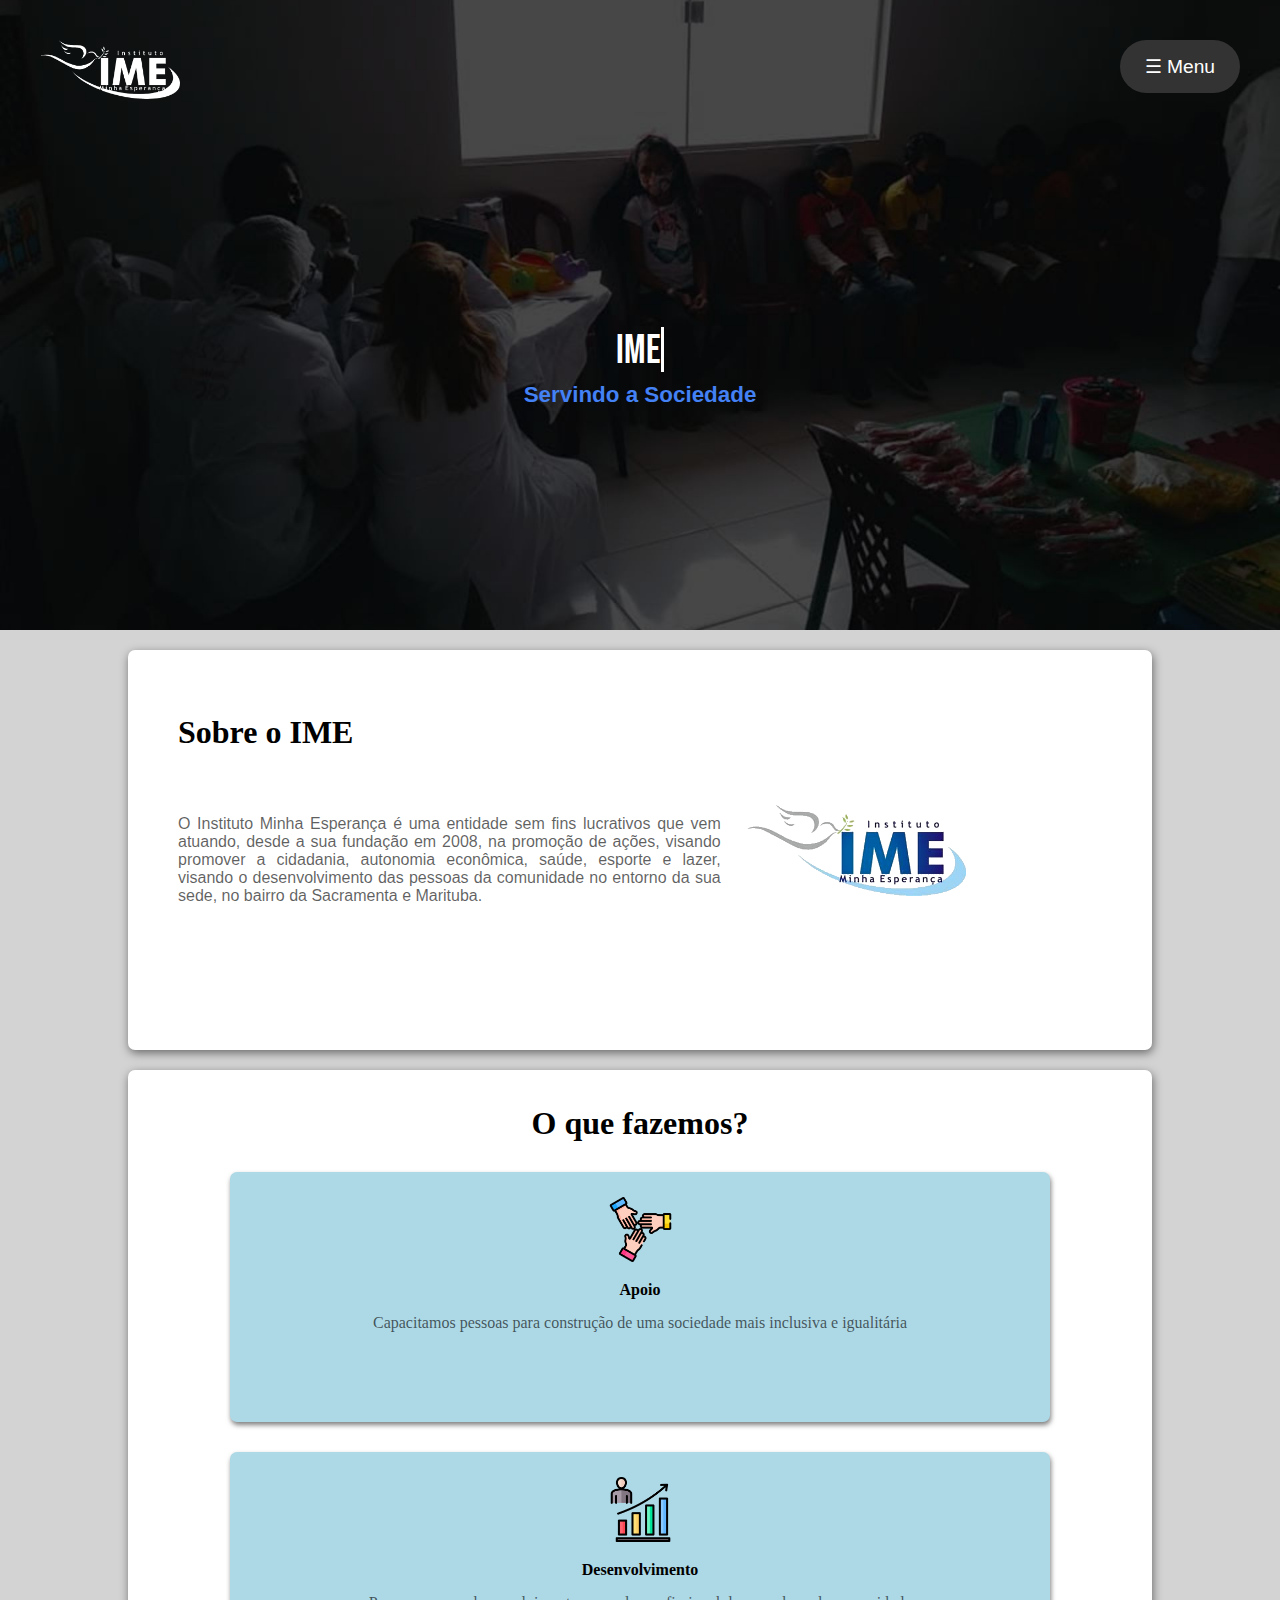
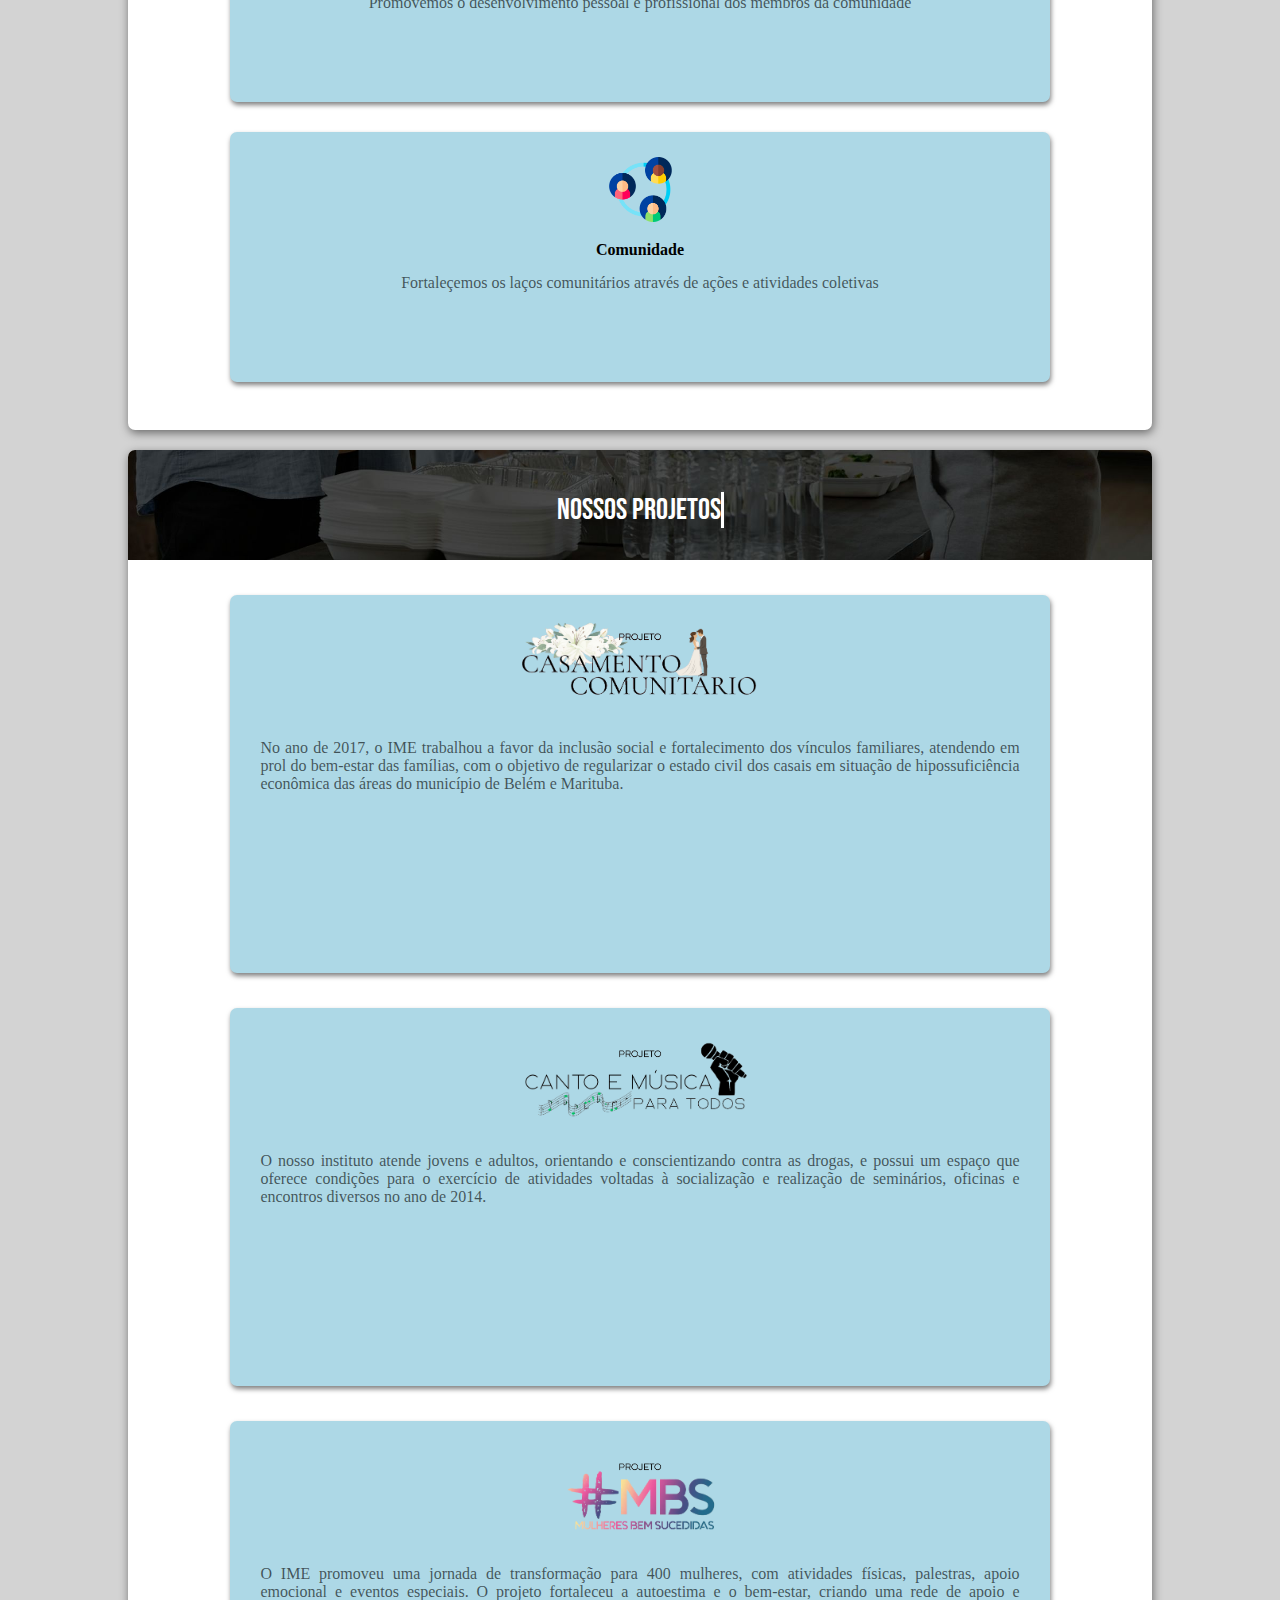
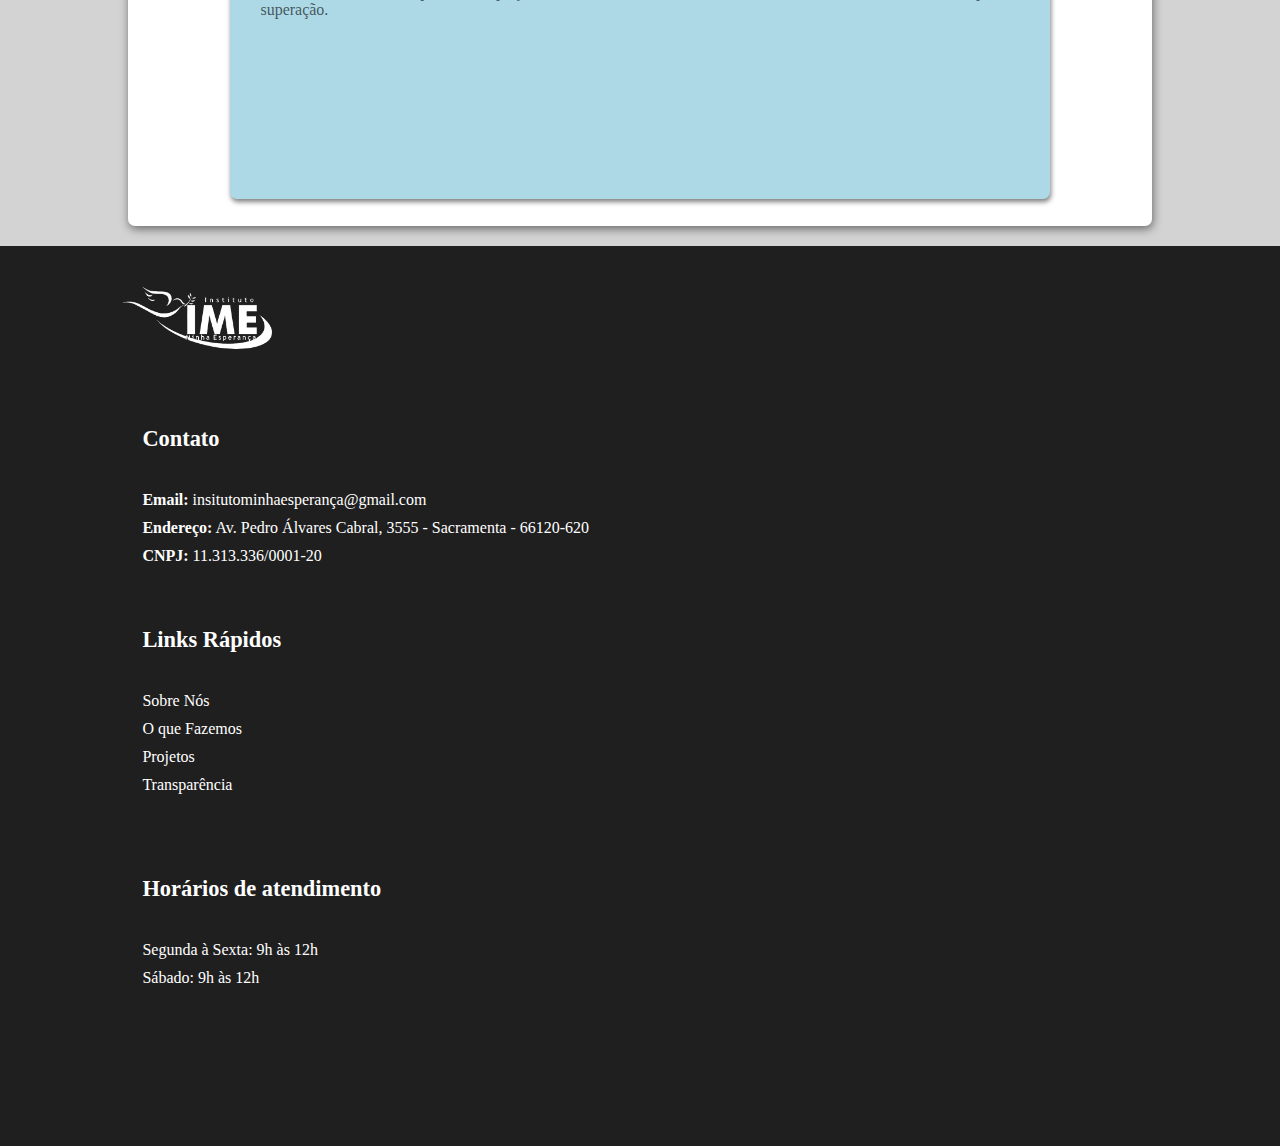
==== index.html @ f24f6e11 "." ====
<!DOCTYPE html>
<html lang="pt-br">
<head>
    <meta charset="UTF-8">
    <meta name="viewport" content="width=device-width, initial-scale=1.0">
    <title>Instituto Minha Esperança</title>
    <link rel="shortcut icon" href="imagens/icone.ico" type="image/x-icon">
    <link rel="stylesheet" href="estilos/style.css">
    <link rel="stylesheet" href="estilos/tablet.css">
    <link rel="stylesheet" href="estilos/Laptop.css">
    <link rel="stylesheet" href="estilos/desktop.css">
</head>
<body>
    <button class="menu-btn" onclick="toggleMenu()">☰ Menu</button>

        <nav id="menu">
            <a href="#page1" onclick="toggleMenu()">Sobre</a>
            <a href="#page2" onclick="toggleMenu()">O que fazemos? </a>
            <a href="#page3" onclick="toggleMenu()">Projetos</a>
            <a href="#page4" onclick="toggleMenu()">Contato</a>
            <a href="imagens/Transparencia TF 96466_MINHA ESPERANCA_MM_10_03 (1).pdf" onclick="toggleMenu()" target="_blank">Transparência</a>
            <img id="logo_menu" src="imagens/logo_branca.png" alt="">
          </nav>
    
          <div class="main-content" id="content">
    <header>
        
        <img id="logo1" src="imagens/logo_branca.png" alt="">
        <div id="conteudo">
        <div class="typing-container" id="typing1"></div>
        <h2>Servindo a Sociedade</h2>
        


    </header>
    <main>
        
        <section id="page1">
            <h1>Sobre o IME</h1>
            <p>O Instituto Minha Esperança é uma entidade sem fins lucrativos que vem atuando, desde a sua fundação em 2008, na promoção de ações, visando promover a cidadania, autonomia econômica, saúde, esporte e lazer, visando o desenvolvimento das pessoas da comunidade no entorno da sua sede, no bairro da Sacramenta e Marituba.</p>

            <img class="logo" src="imagens/logo_trans.png" alt="">

        </section>

        <section id="page2">
            <h1>O que fazemos?</h1>

            <div class="parte">
                <img src="imagens/apoio-suporte.png" alt="">
                <h2>Apoio</h2>
                <p>Capacitamos pessoas para construção de uma sociedade mais inclusiva e igualitária</p>

            </div>
            <div class="parte">
                <img src="imagens/desenvolvimento.png" alt="">
                <h2>Desenvolvimento</h2>
                <p>Promovemos o desenvolvimento pessoal e profissional dos membros da comunidade</p>

            </div>
            <div class="parte">
                <img src="imagens/rede.png" alt="">
                <h2>Comunidade</h2>
                <p>Fortaleçemos os laços comunitários através de ações e atividades coletivas</p>

            </div>
            

        </section>

        <section id="page3">

            <div id="fundo-impactos">

            <div class="impactos" id="typing2"></div>
            </div>


            <div class="parte2">
                <img src="imagens/casamento.png" alt="">
                
                <p>No ano de 2017, o IME trabalhou a favor da inclusão social e fortalecimento dos vínculos familiares, atendendo em prol do bem-estar das famílias, com o objetivo de regularizar o estado civil dos casais em situação de hipossuficiência econômica das áreas do município de Belém e Marituba.</p>

            </div>
            <div class="parte2">
                <img src="imagens/musica.png" alt="">
                
                <p>O nosso instituto atende jovens e adultos, orientando e conscientizando contra as drogas, e possui um espaço que oferece condições para o exercício de atividades voltadas à socialização e realização de seminários, oficinas e encontros diversos no ano de 2014.</p>

            </div>
            <div class="parte2">
                <img src="imagens/MBS.png" alt="">
                
                <p>O IME promoveu uma jornada de transformação para 400 mulheres, com atividades físicas, palestras, apoio emocional e eventos especiais. O projeto fortaleceu a autoestima e o bem-estar, criando uma rede de apoio e superação.</p>

            </div>
            

        </section>

        <footer id="page4">
            <img id="logo2" src="imagens/logo_branca.png" alt="">
            <div class="info">

            <h1>Contato</h1>
                <ul>
                    <li><strong>Email:</strong> insitutominhaesperança@gmail.com</li>
                    <li><strong>Endereço:</strong> Av. Pedro Álvares Cabral, 3555 - Sacramenta - 66120-620</li>
                    <li><strong>CNPJ:</strong> 11.313.336/0001-20</li>
                </ul>

                <h1>Links Rápidos</h1>
                <ul>
                    <li><a href="#page1">Sobre Nós</a></li>
                    <li><a href="#page2">O que Fazemos</a></li>
                    <li><a href="#page3">Projetos</a></li>
                    <li><a href="imagens/Transparencia TF 96466_MINHA ESPERANCA_MM_10_03 (1).pdf" target="_blank">Transparência</a></li>
                </ul>

            </div>
            <div class="info" id="info_horarios">

            <h1>Horários de atendimento</h1>
                <ul>
                    <li>Segunda à Sexta: 9h às 12h
                    </li>
                    <li>Sábado: 9h às 12h</li>

                </ul>

            </div>
        
        </footer>
    </div>
    </main>

    
    
</body>

<script>
    const typingData = [
        {
            elementId: "typing1",
            phrases: ["IME", "INSTITUTO MINHA ESPERANÇA"],
        },
        {
            elementId: "typing2",
            phrases: ["Nossos Projetos", "Impactam centenas de vidas"],
        }
    ];

    function startTypingAnimation(elementId, phrases) {
        let currentPhraseIndex = 0;
        let currentCharIndex = 0;
        let isDeleting = false;
        const typingElement = document.getElementById(elementId);

        function typeEffect() {
            const currentPhrase = phrases[currentPhraseIndex];
            if (!isDeleting) {
                typingElement.textContent = currentPhrase.substring(0, currentCharIndex + 1);
                currentCharIndex++;

                if (currentCharIndex === currentPhrase.length) {
                    isDeleting = true;
                    setTimeout(typeEffect, 1100);
                    return;
                }
            } else {
                typingElement.textContent = currentPhrase.substring(0, currentCharIndex - 1);
                currentCharIndex--;

                if (currentCharIndex === 0) {
                    isDeleting = false;
                    currentPhraseIndex = (currentPhraseIndex + 1) % phrases.length;
                }
            }
            setTimeout(typeEffect, isDeleting ? 30 : 50);
        }

        typeEffect();
    }

    document.addEventListener("DOMContentLoaded", () => {
        typingData.forEach(({ elementId, phrases }) => {
            startTypingAnimation(elementId, phrases);
        });
    });
</script>

<script>
    function toggleMenu() {
      const menu = document.getElementById("menu");
      const content = document.getElementById("content");

      menu.classList.toggle("active");
      content.classList.toggle("blur");

    }

    function adjustMenu() {
        const menu = document.getElementById("menu");
        const menuButton = document.getElementById("menu-btn");

        if (window.innerWidth >= 821) {
            menu.classList.add("active");
            menuButton.style.display = "none";
        } else {
            menu.classList.remove("active");
            menuButton.style.display = "block";
        }

        window.addEventListener("resize", adjustMenu);
        window.addEventListener("DOMContentLoaded", adjustMenu)
    }
  </script>

</html>
---- estilos/style.css ----
@charset "UTF-8";

@import url('https://fonts.googleapis.com/css2?family=Bebas+Neue&display=swap');


*{
    margin: 0px;
    padding: 0px;
}

html{
    scroll-behavior: smooth;
}



#logo1{
        width: 120px;
        height: auto;
        padding: 20px;
        
    }

nav {
    position: fixed;
    top: 0;
    right: 0;
    background-color: #222;
    width: 200px;
    height: 100%;
    padding-top: 60px;
    transform: translateX(100%);
    transition: transform 0.3s ease;
    z-index: 1000;

    & #logo_menu{
    width: 100px;
    height: auto;
    position: relative;
    top: 40%;
    left: 50%;
    transform: translate(-50%);
    }
}

nav a {
    display: block;
    color: white;
    padding: 15px;
    text-decoration: none;
    font-weight: bold;
}

nav a:hover {
    background-color: #444;
  }

nav.active {
    transform: translateX(0);
  }

.menu-btn {
    position: fixed;
    top: 20px;
    right: 20px;
    background-color: #333;
    color: white;
    border: none;
    border-radius: 20px;
    padding: 10px 15px;
    cursor: pointer;
    z-index: 1001;
    }

.main-content {
        transition: filter 0.3s ease;
      }
  
      .blur {
        filter: blur(5px);
      }

header{
    width: 100vw;
    height: 70vh;
    background-image: url("../imagens/acao1.jpg");
    background-position: center center;
    background-size: cover;
    background-repeat: no-repeat;

    & #conteudo{
    width: 100vw;
    height: 50vh;
    display: flex;
    flex-direction: column;
    justify-content: center;
    align-items: center;
    }

    & h2{
        margin-top: 10px;
        font-family: Arial, Helvetica, sans-serif;
        font-weight: bolder;
        font-size: 1.2em;
        color: rgb(67, 129, 244);
    }
    
}

.typing-container {
    height: 35px;
    font-family: 'Bebas Neue';
    font-weight: 500;
    font-size: 30px;
    border-right: 3px solid white; /* Efeito do cursor */
    color: white;
    display: inline-block;
    overflow: hidden;
    white-space: nowrap;
}

body, main{
    width: 100vw;
    height: 100vh;
    background-color: lightgray;

    & #page1{
        display: flex;
        flex-direction: column;
        align-items: center;
        margin: 20px 20px;
        height: 25rem;
        background-color: white;
        box-shadow: 1px 3px 10px rgba(0, 0, 0, 0.5);
        border-radius: 7px;
        text-align: center;

        & h1{
            font-family: Roboto;
            margin-top: 20px;
        }
        & p {
            font-family: Arial, Helvetica, sans-serif;
            color: rgba(0, 0, 0, 0.625);
            font-size: 1em;
            margin-top: 20px;
            padding: 0px 25px;
            text-align: justify;
        }
    }

    & .logo{
        width: 190px;
        height: auto;
        margin-top: 15%;
        position: relative;
        right: 5%;
    }
}





#page2{
    display: flex;
    flex-direction: column;
    align-items: center;
    margin: 20px 20px;
    height: 60rem;
    background-color: white;
    border-radius: 7px;
    box-shadow: 1px 3px 10px rgba(0, 0, 0, 0.5);
    text-align: center;

    & img{
        width: 65px;
        height: auto;
        margin-top: 15px;
    }

    & h1{
        font-family: Roboto;
        margin-top: 35px;
    }

    & h2{
        font-family: Poppins;
        font-size: 1em;
        font-weight: 700;
        margin-top: 15px;
    }

    & p{
        font-family: Roboto;
        margin-top: 15px;
        color: rgba(0, 0, 0, 0.625);
        padding: 0px 30px;
        text-align: center;
    }

    & .parte{
        width: 80%;
        height: 15rem;
        background-color: lightblue;
        margin-top: 30px;
        padding-top: 10px;
        border-radius: 7px;
        box-shadow: 1px 3px 5px rgba(0, 0, 0, 0.5);
    }
}

#page3{
    display: flex;
    flex-direction: column;
    align-items: center;
    margin: 20px 20px;
    height: 86rem;
    background-color: white;
    border-radius: 7px;
    box-shadow: 1px 3px 10px rgba(0, 0, 0, 0.5);
    text-align: center;

    & img{
        width: 17rem;
        height: auto;
    }

    & #imgTop{
        margin-top: 20px;
    }

    & h1{
        margin-top: 20px;
    }
    & p{
        padding: 0px 30px;
        text-align: justify;
        color: rgba(0, 0, 0, 0.625);
    }

    & .parte2{
        width: 80%;
        height: 23rem;
        background-color: lightblue;
        margin-top: 35px;
        padding-top: 10px;
        border-radius: 7px;
        box-shadow: 1px 3px 5px rgba(0, 0, 0, 0.5);
    }

    & #fundo-impactos{
        display: flex;
        align-items: center;
        justify-content: center;
        background-image: url("../imagens/ajudando.jpg");
        background-position: bottom;
        background-size: cover;
        width: 100%;
        height: 8%;
        border-radius: 7px 7px 0px 0px;

        & .impactos{
            font-family: 'Bebas Neue';
            font-size: 30px;
            color: white;
            border-right: 3px solid white; /* Efeito do cursor */
            display: inline-block;
            overflow: hidden;
            white-space: nowrap;
            margin-top: 10px;
    
        }
    }

}

footer{
    display: flex;
    flex-direction: column;
    height: 100vh;
    background-color: rgb(32, 31, 31);

    & #logo2{
        width: 150px;
        height: auto;
        padding-top: 40px;
        padding-left: 20px;
    }

    & .info{
        margin-top: 20px;
        padding-left: 40px;
        color: white;

        & h1{
            margin-top: 5%;
            font-size: 1.4em;
        }

        & ul{
            list-style: none;
            margin-top: 3%;
            

            & li{
                font-size: 1em;
                padding: 5px 0px;
            }

            & a{
                text-decoration: none;
                color: white;
            }

            & a:hover{
                color: rgb(67, 129, 244);
            
            }
        }


    }

}
---- estilos/tablet.css ----
@charset "utf-8";

@media (min-width: 641px) and (max-width: 820px) {

    #logo1{
        width: 140px;
        padding: 40px;
    }

    nav{
        width: 350px;
        font-size: 1.2em;
        padding-top: 130px;

        & #logo_menu{
            width: 150px;
        }
    }
    
    .menu-btn{
        padding: 15px 25px;
        font-size: 1.2em;
        border-radius: 30px;
        top: 40px;
        right: 40px;
    }

    header{
        & h2{
            font-size: 1.4em;
        }
    }

    .typing-container {
        height: 45px;
        font-size: 40px;
    }

    main {

    & #page1{
        margin: 20px 10%;
    }

    & #page2{
        margin: 20px 10%;
    }
    & #page3{
        margin: 20px 10%;
    }

    footer{
        padding-left: 8%;
    }
    
}
}
---- estilos/Laptop.css ----
@charset "utf-8";

@media (min-width: 821px) and (max-width: 1080px) {

    .menu-btn{
        display: none;
    }

    nav{
        display: block;
        position: absolute;
        background-color: #222;
        width: 200px;
        height: 100%;
        
        transform: translateX(100%);
        transition: transform 0.3s ease;
        z-index: 1000;
        }

    main {

    & #page1{
        flex-direction: row;
        margin: 20px 5%;

        & h1{
            padding-left: 50px;
            padding-bottom: 23%;
            position: absolute;
            

        }

        & p{
            width: 53%;
            padding-left: 50px;
        }

        & .logo{
            width: 220px;
            margin-top: 0px;
            right: 0%;

        }
    }

    & #page2{
        height: 70vh;
        flex-direction: row;
        margin: 20px 5%;
        justify-content: space-evenly;
        

        & h1{
            padding-bottom: 38%;
            position: absolute;
            

        }

        & .parte{
            width: 30%;
            height: 15rem;
        }
    }
    & #page3{
        height: 92vh;
        flex-direction: row;
        margin: 20px 5%;
        justify-content: space-evenly;
       
        & #fundo-impactos{
            height: 100px;
            width: 90%;
            position: absolute;
            align-self: flex-start;
            background-position: bottom;
        }

        & .parte2{
            width: 30%;
            height: 25rem;
            margin-top: 10%;
        }

        & img{
            width: 12rem;
        }
    }


    footer{
        flex-direction: row;
        align-items: center;
        padding-left: 8%;
        gap: 12%;
        height: 80vh;

        & #logo2{
            position: absolute;
            margin-bottom: 40%;
        }

    }
    
}
}
---- estilos/desktop.css ----
@charset "utf-8";

@media (min-width: 1081px) and (max-width: 1366px) {

    #logo1{
        width: 140px;
        padding: 40px;
    }

    nav{
        width: 350px;
        font-size: 1.2em;
        padding-top: 130px;

        & #logo_menu{
            width: 150px;
        }
    }
    
    .menu-btn{
        padding: 15px 25px;
        font-size: 1.2em;
        border-radius: 30px;
        top: 40px;
        right: 40px;
    }

    header{
        & h2{
            font-size: 1.4em;
        }
    }

    .typing-container {
        height: 45px;
        font-size: 40px;
    }

    main {

    & #page1{
        flex-direction: row;
        margin: 20px 10%;

        & h1{
            padding-left: 50px;
            padding-bottom: 20%;
            position: absolute;
            

        }

        & p{
            width: 53%;
            padding-left: 50px;
        }

        & .logo{
            width: 220px;
            margin-top: 0px;
            right: 0%;

        }
    }

    & #page2{
        margin: 20px 10%;
    }
    & #page3{
        margin: 20px 10%;
    }

    footer{
        padding-left: 8%;
    }
    
}
}
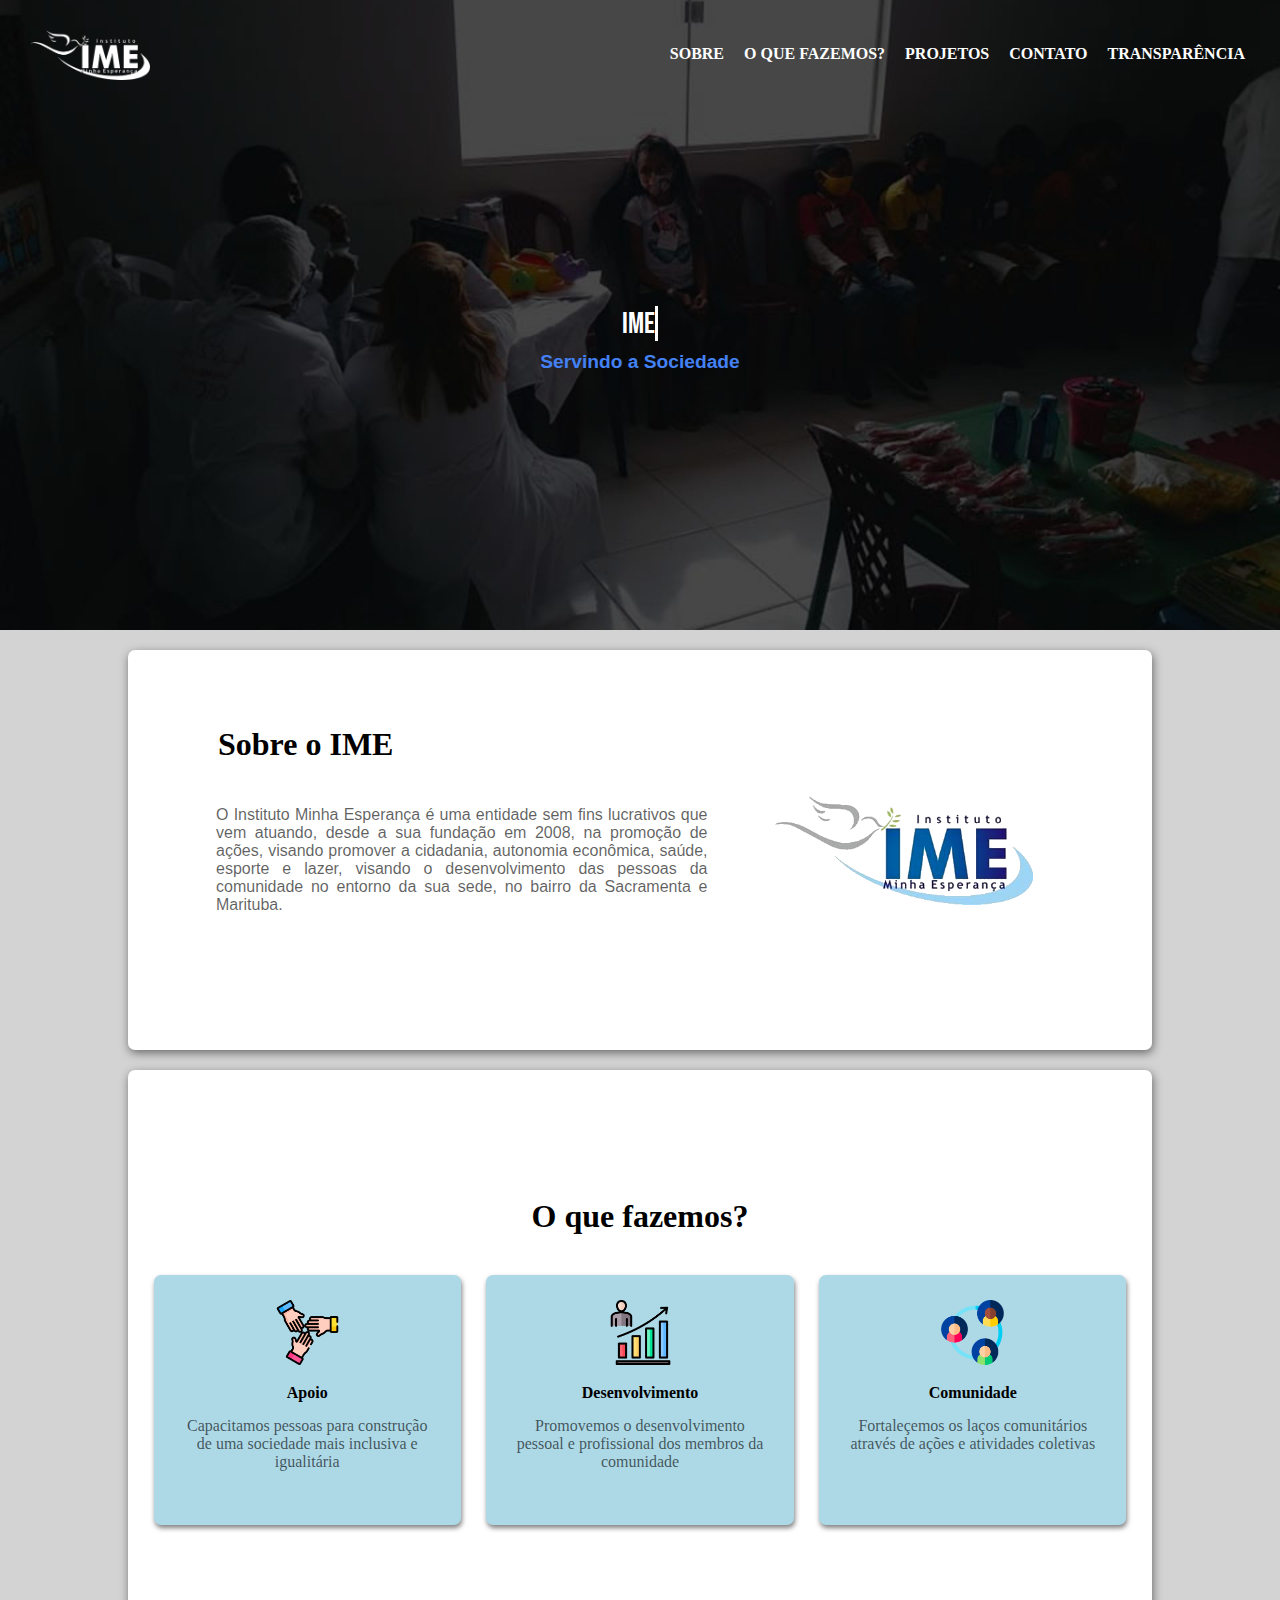
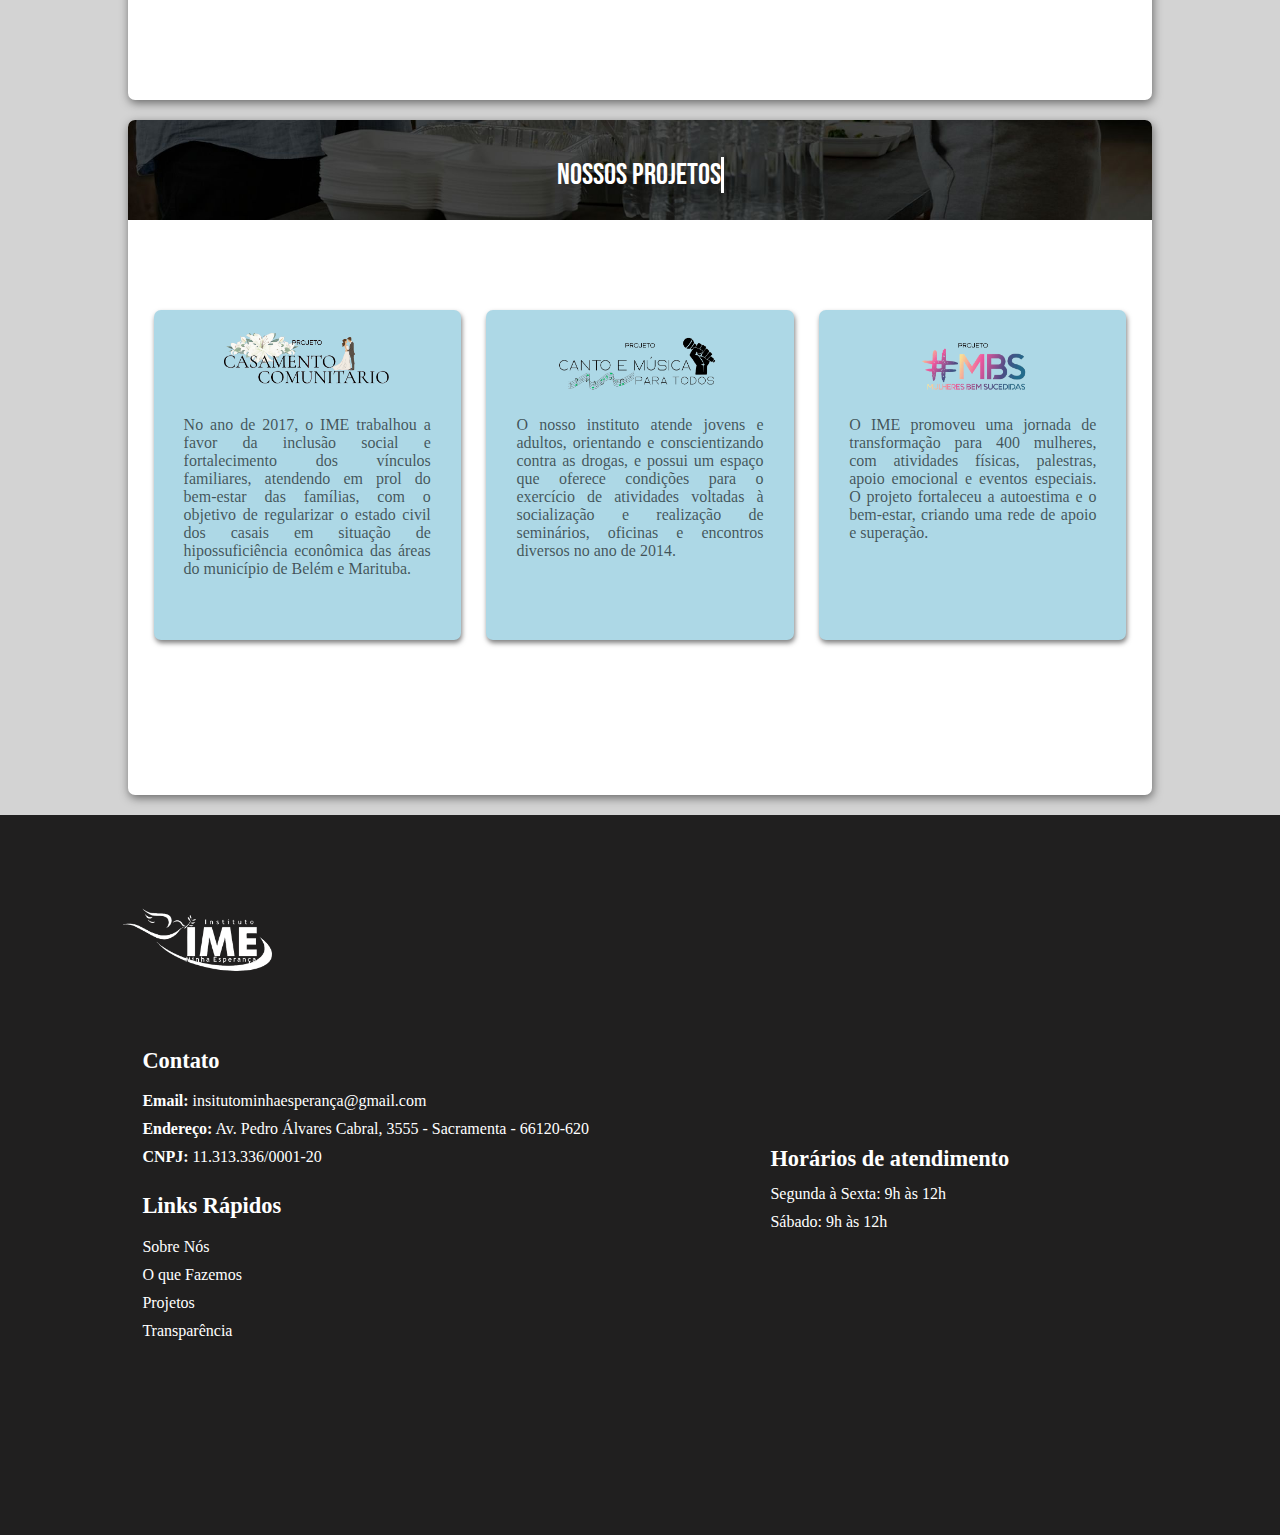
==== commit 46fff9ed: "." ====
--- a/index.html
+++ b/index.html
@@ -9,6 +9,7 @@
     <link rel="stylesheet" href="estilos/tablet.css">
     <link rel="stylesheet" href="estilos/Laptop.css">
     <link rel="stylesheet" href="estilos/desktop.css">
+    <link rel="stylesheet" href="estilos/monitor.css">
 </head>
 <body>
     <button class="menu-btn" onclick="toggleMenu()">☰ Menu</button>
@@ -21,10 +22,18 @@
             <a href="imagens/Transparencia TF 96466_MINHA ESPERANCA_MM_10_03 (1).pdf" onclick="toggleMenu()" target="_blank">Transparência</a>
             <img id="logo_menu" src="imagens/logo_branca.png" alt="">
           </nav>
+        
     
           <div class="main-content" id="content">
     <header>
-        
+        <div id="menu2">
+            <a href="#page1">SOBRE</a>
+            <a href="#page2">O QUE FAZEMOS? </a>
+            <a href="#page3">PROJETOS</a>
+            <a href="#page4">CONTATO</a>
+            <a href="imagens/Transparencia TF 96466_MINHA ESPERANCA_MM_10_03 (1).pdf"  target="_blank">TRANSPARÊNCIA</a>
+        </div>
+
         <img id="logo1" src="imagens/logo_branca.png" alt="">
         <div id="conteudo">
         <div class="typing-container" id="typing1"></div>
@@ -108,7 +117,7 @@
                     <li><strong>Endereço:</strong> Av. Pedro Álvares Cabral, 3555 - Sacramenta - 66120-620</li>
                     <li><strong>CNPJ:</strong> 11.313.336/0001-20</li>
                 </ul>
-
+            
                 <h1>Links Rápidos</h1>
                 <ul>
                     <li><a href="#page1">Sobre Nós</a></li>
@@ -199,21 +208,6 @@
 
     }
 
-    function adjustMenu() {
-        const menu = document.getElementById("menu");
-        const menuButton = document.getElementById("menu-btn");
-
-        if (window.innerWidth >= 821) {
-            menu.classList.add("active");
-            menuButton.style.display = "none";
-        } else {
-            menu.classList.remove("active");
-            menuButton.style.display = "block";
-        }
-
-        window.addEventListener("resize", adjustMenu);
-        window.addEventListener("DOMContentLoaded", adjustMenu)
-    }
   </script>
 
 </html>--- a/estilos/style.css
+++ b/estilos/style.css
@@ -12,7 +12,9 @@
     scroll-behavior: smooth;
 }
 
-
+#menu2{
+    display: none;
+}
 
 #logo1{
         width: 120px;
--- a/estilos/Laptop.css
+++ b/estilos/Laptop.css
@@ -6,18 +6,33 @@
         display: none;
     }
 
-    nav{
-        display: block;
+    #menu2{
+        display: flex;
+        width: 67%;
+        justify-content: end;
+        gap: 20px;
+        padding-top: 35px;
+        padding-right: 30px;
         position: absolute;
-        background-color: #222;
-        width: 200px;
-        height: 100%;
-        
-        transform: translateX(100%);
-        transition: transform 0.3s ease;
-        z-index: 1000;
+        left: 100%;
+        transform: translate(-100%);
+
+        & a{
+            font-size: 0.8em;
+            text-decoration: none;
+            color: white;
+            font-weight: bold;
         }
 
+        & a:hover{
+            color: rgb(67, 129, 244);
+            background-color: white;
+            padding: 7px 10px;
+            border-radius: 5px;
+        }
+
+        
+    }
     main {
 
     & #page1{
--- a/estilos/desktop.css
+++ b/estilos/desktop.css
@@ -1,39 +1,41 @@
 @charset "utf-8";
 
-@media (min-width: 1081px) and (max-width: 1366px) {
+@media (min-width: 1081px) and (max-width: 1980px) {
+
+    .menu-btn{
+        display: none;
+    }
+
+    #menu2{
+        display: flex;
+        width: 67%;
+        justify-content: end;
+        gap: 20px;
+        padding-top: 45px;
+        padding-right: 35px;
+        position: absolute;
+        left: 100%;
+        transform: translate(-100%);
+
+        & a{
+            font-size: 1em;
+            text-decoration: none;
+            color: white;
+            font-weight: bold;
+        }
+
+        & a:hover{
+            color: rgb(67, 129, 244);
+            background-color: white;
+            padding: 7px 10px;
+            border-radius: 5px;
+        }
+
+        
+    }
 
     #logo1{
-        width: 140px;
-        padding: 40px;
-    }
-
-    nav{
-        width: 350px;
-        font-size: 1.2em;
-        padding-top: 130px;
-
-        & #logo_menu{
-            width: 150px;
-        }
-    }
-    
-    .menu-btn{
-        padding: 15px 25px;
-        font-size: 1.2em;
-        border-radius: 30px;
-        top: 40px;
-        right: 40px;
-    }
-
-    header{
-        & h2{
-            font-size: 1.4em;
-        }
-    }
-
-    .typing-container {
-        height: 45px;
-        font-size: 40px;
+        padding: 30px;
     }
 
     main {
@@ -43,35 +45,82 @@
         margin: 20px 10%;
 
         & h1{
-            padding-left: 50px;
-            padding-bottom: 20%;
+            padding-left: 90px;
+            padding-bottom: 18%;
             position: absolute;
             
 
         }
 
         & p{
-            width: 53%;
-            padding-left: 50px;
+            width: 48%;
+            padding-left: 88px;
         }
 
         & .logo{
-            width: 220px;
+            width: 260px;
             margin-top: 0px;
-            right: 0%;
+            left: 4%;
 
         }
     }
 
     & #page2{
+        height: 70vh;
+        flex-direction: row;
         margin: 20px 10%;
+        justify-content: space-evenly;
+        
+
+        & h1{
+            padding-bottom: 29%;
+            position: absolute;
+            
+
+        }
+
+        & .parte{
+            width: 30%;
+            height: 15rem;
+        }
     }
     & #page3{
+        height: 75vh;
+        flex-direction: row;
         margin: 20px 10%;
+        justify-content: space-evenly;
+       
+        & #fundo-impactos{
+            height: 100px;
+            width: 80%;
+            position: absolute;
+            align-self: flex-start;
+            background-position: bottom;
+        }
+
+        & .parte2{
+            width: 30%;
+            height: 20rem;
+        }
+
+        & img{
+            width: 12rem;
+        }
     }
 
+
     footer{
+        flex-direction: row;
+        align-items: center;
         padding-left: 8%;
+        gap: 12%;
+        height: 80vh;
+
+        & #logo2{
+            position: absolute;
+            margin-bottom: 40%;
+        }
+
     }
     
 }
--- a/estilos/monitor.css
+++ b/estilos/monitor.css
@@ -0,0 +1,127 @@
+@charset "utf-8";
+
+@media (min-width: 1367px) and (max-width: 1920px) {
+
+    .menu-btn{
+        display: none;
+    }
+
+    #menu2{
+        display: flex;
+        width: 67%;
+        justify-content: end;
+        gap: 20px;
+        padding-top: 45px;
+        padding-right: 35px;
+        position: absolute;
+        left: 100%;
+        transform: translate(-100%);
+
+        & a{
+            font-size: 1em;
+            text-decoration: none;
+            color: white;
+            font-weight: bold;
+        }
+
+        & a:hover{
+            color: rgb(67, 129, 244);
+            background-color: white;
+            padding: 7px 10px;
+            border-radius: 5px;
+        }
+
+        
+    }
+
+    #logo1{
+        padding: 30px;
+    }
+
+    main {
+
+    & #page1{
+        flex-direction: row;
+        margin: 20px 10%;
+
+        & h1{
+            padding-left: 90px;
+            padding-bottom: 18%;
+            position: absolute;
+            
+
+        }
+
+        & p{
+            width: 48%;
+            padding-left: 88px;
+        }
+
+        & .logo{
+            width: 260px;
+            margin-top: 0px;
+            left: 4%;
+
+        }
+    }
+
+    & #page2{
+        height: 70vh;
+        flex-direction: row;
+        margin: 20px 10%;
+        justify-content: space-evenly;
+        
+
+        & h1{
+            padding-bottom: 29%;
+            position: absolute;
+            
+
+        }
+
+        & .parte{
+            width: 30%;
+            height: 15rem;
+        }
+    }
+    & #page3{
+        height: 75vh;
+        flex-direction: row;
+        margin: 20px 10%;
+        justify-content: space-evenly;
+       
+        & #fundo-impactos{
+            height: 100px;
+            width: 80.8%;
+            position: absolute;
+            align-self: flex-start;
+            background-position: bottom;
+        }
+
+        & .parte2{
+            width: 30%;
+            height: 20rem;
+        }
+
+        & img{
+            width: 12rem;
+        }
+    }
+
+
+    footer{
+        flex-direction: row;
+        align-items: center;
+        padding-left: 8%;
+        gap: 12%;
+        height: 80vh;
+
+        & #logo2{
+            position: absolute;
+            margin-bottom: 32%;
+        }
+
+    }
+    
+}
+}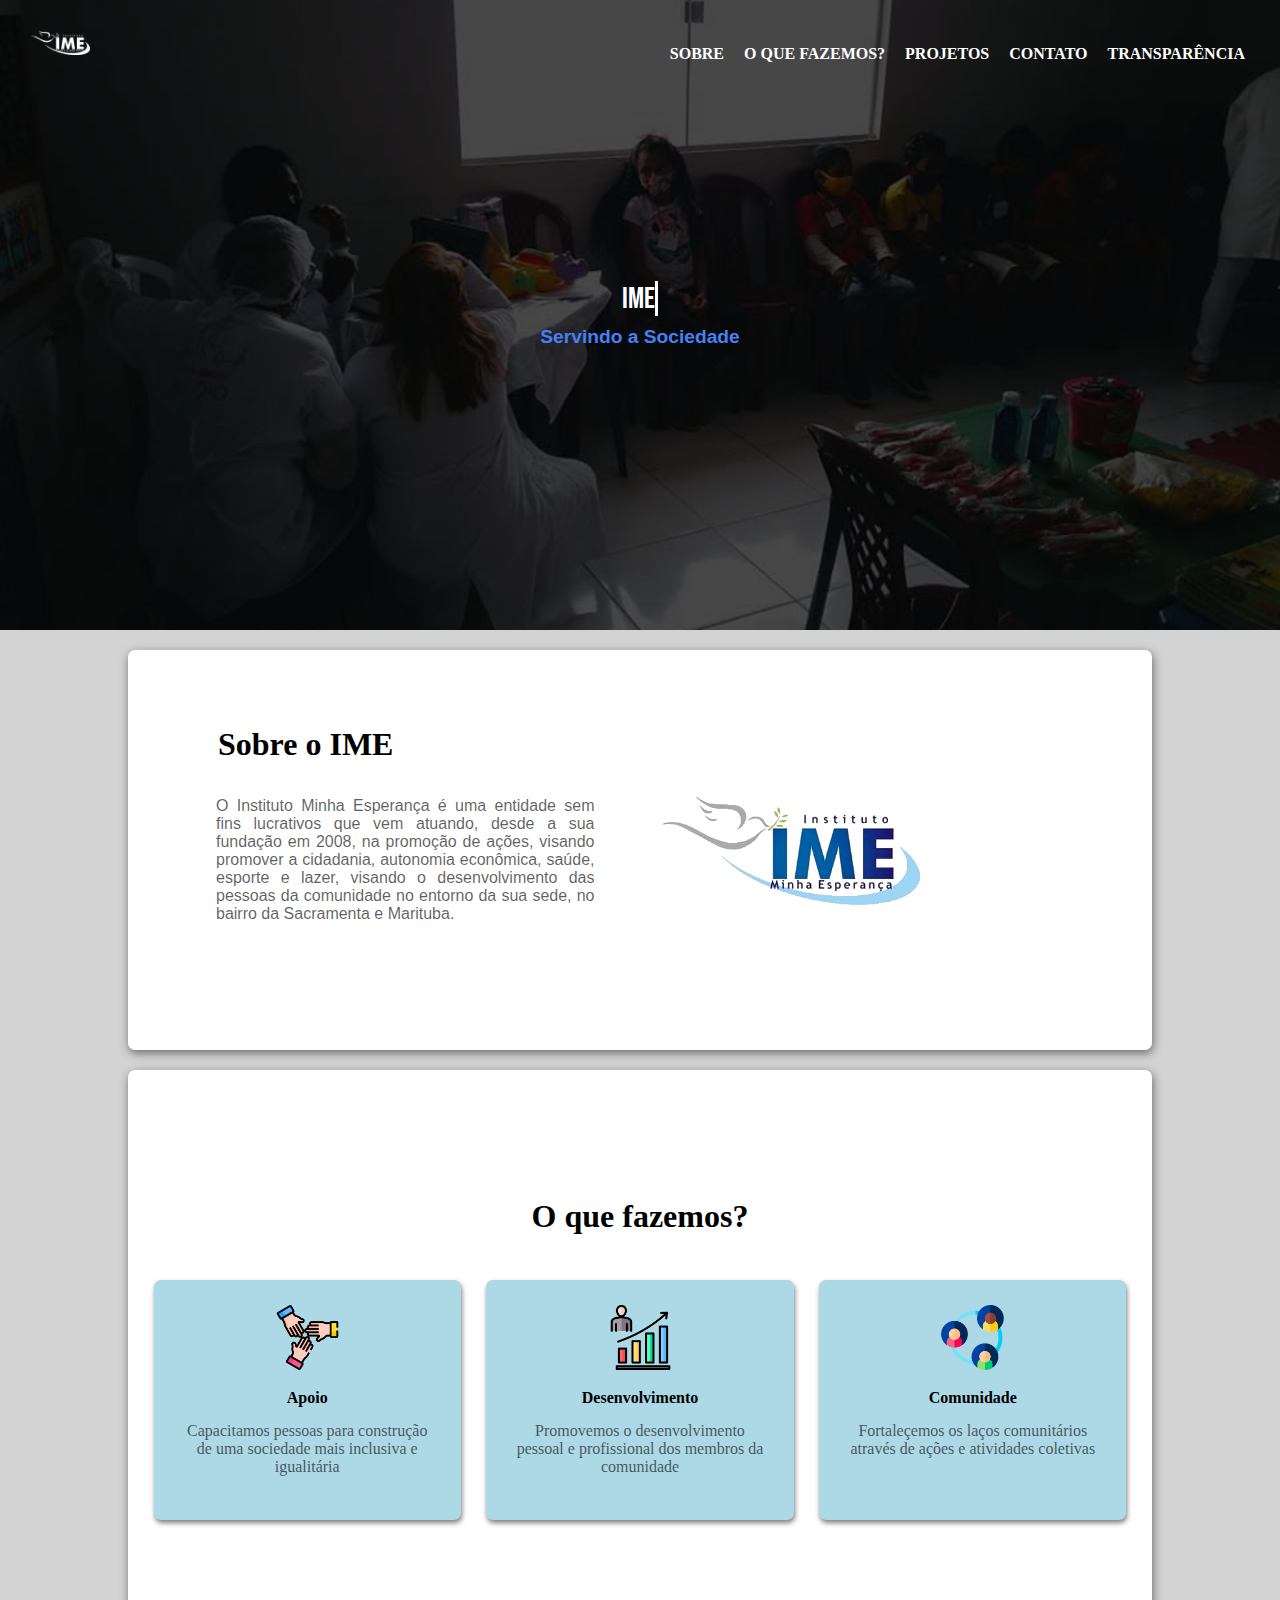
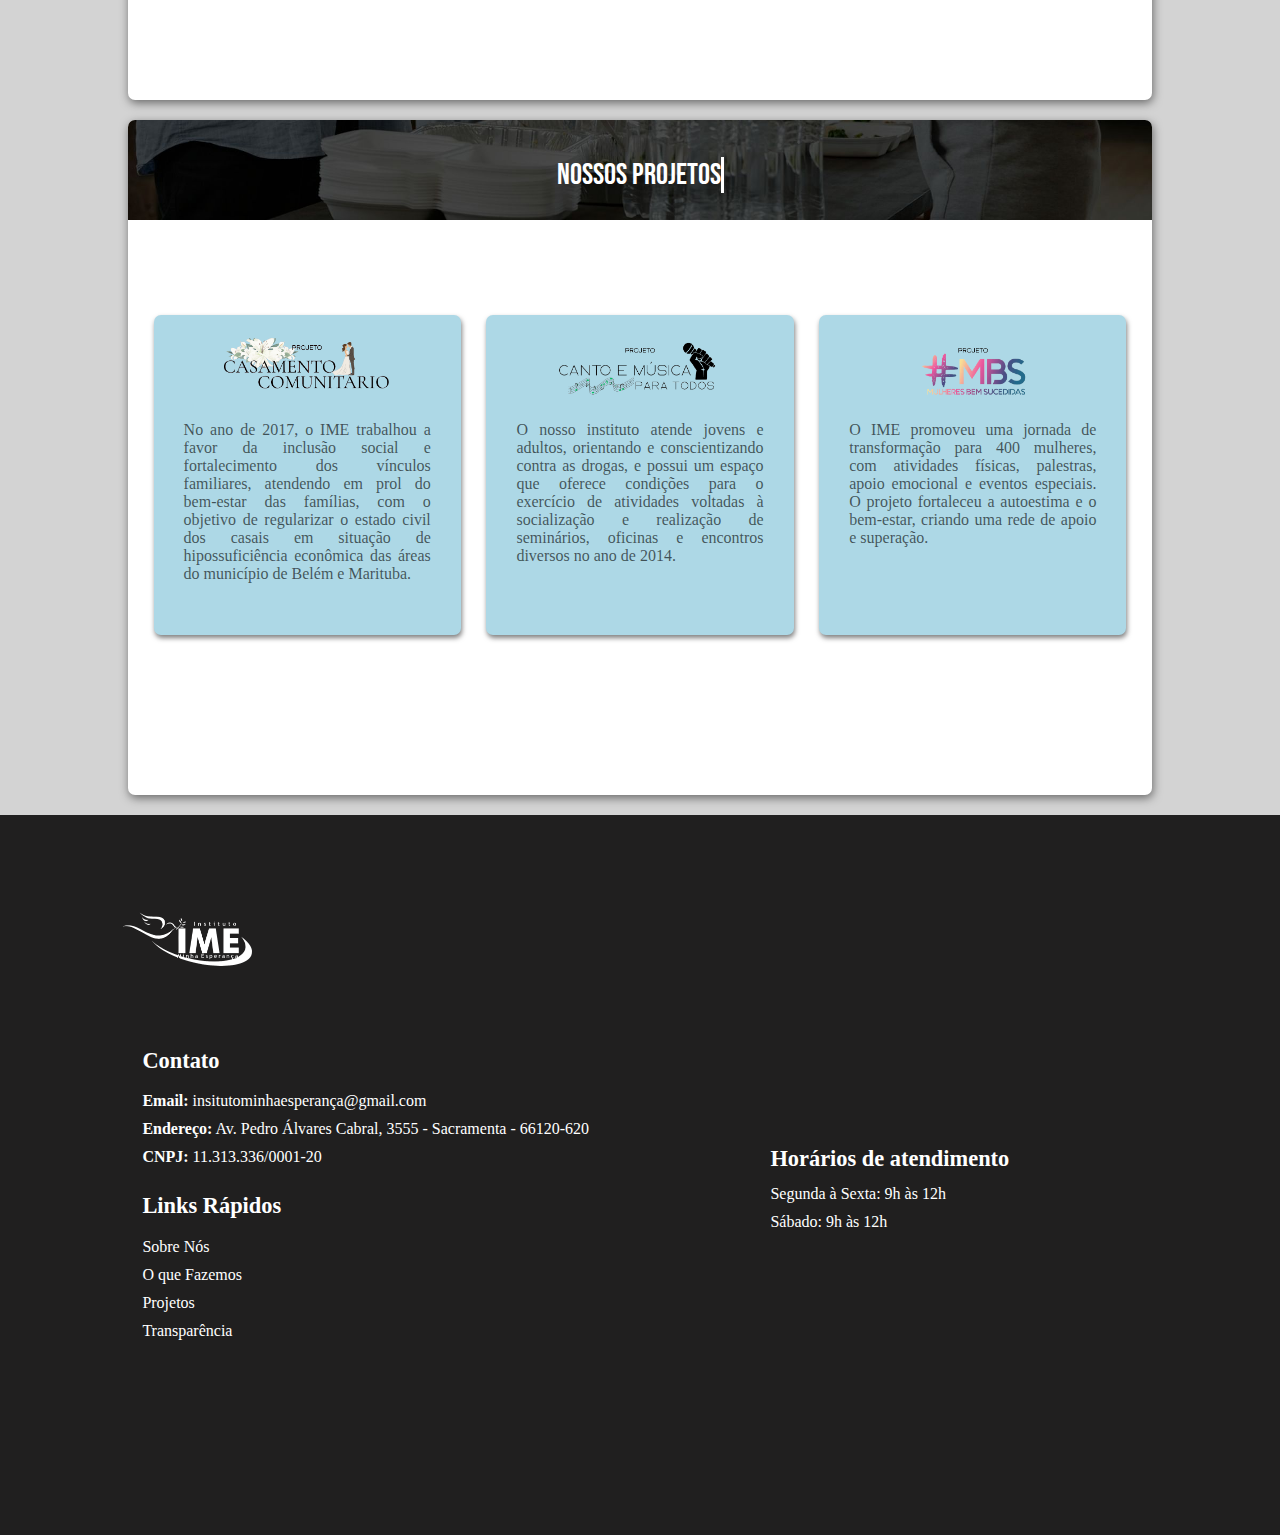
==== commit a957dc47: ";" ====
--- a/index.html
+++ b/index.html
@@ -10,6 +10,7 @@
     <link rel="stylesheet" href="estilos/Laptop.css">
     <link rel="stylesheet" href="estilos/desktop.css">
     <link rel="stylesheet" href="estilos/monitor.css">
+    <link rel="stylesheet" href="estilos/hd.css">
 </head>
 <body>
     <button class="menu-btn" onclick="toggleMenu()">☰ Menu</button>
@@ -19,7 +20,7 @@
             <a href="#page2" onclick="toggleMenu()">O que fazemos? </a>
             <a href="#page3" onclick="toggleMenu()">Projetos</a>
             <a href="#page4" onclick="toggleMenu()">Contato</a>
-            <a href="imagens/Transparencia TF 96466_MINHA ESPERANCA_MM_10_03 (1).pdf" onclick="toggleMenu()" target="_blank">Transparência</a>
+            <a href="transf.html" onclick="toggleMenu()" target="_blank">Transparência</a>
             <img id="logo_menu" src="imagens/logo_branca.png" alt="">
           </nav>
         
@@ -123,7 +124,7 @@
                     <li><a href="#page1">Sobre Nós</a></li>
                     <li><a href="#page2">O que Fazemos</a></li>
                     <li><a href="#page3">Projetos</a></li>
-                    <li><a href="imagens/Transparencia TF 96466_MINHA ESPERANCA_MM_10_03 (1).pdf" target="_blank">Transparência</a></li>
+                    <li><a href="transf.html" target="_blank">Transparência</a></li>
                 </ul>
 
             </div>
--- a/estilos/style.css
+++ b/estilos/style.css
@@ -6,6 +6,7 @@
 *{
     margin: 0px;
     padding: 0px;
+    box-sizing: border-box;
 }
 
 html{
--- a/estilos/hd.css
+++ b/estilos/hd.css
@@ -0,0 +1,129 @@
+@charset "utf-8";
+
+@media (min-width: 1441px) and (max-width: 1920px) {
+
+    .menu-btn{
+        display: none;
+    }
+
+    #menu2{
+        display: flex;
+        width: 67%;
+        justify-content: end;
+        gap: 20px;
+        padding-top: 45px;
+        padding-right: 35px;
+        position: absolute;
+        left: 100%;
+        transform: translate(-100%);
+
+        & a{
+            font-size: 1em;
+            text-decoration: none;
+            color: white;
+            font-weight: bold;
+        }
+
+        & a:hover{
+            color: rgb(67, 129, 244);
+            background-color: white;
+            padding: 7px 10px;
+            border-radius: 5px;
+        }
+
+        
+    }
+
+    #logo1{
+        padding: 30px;
+        width: 180px;
+    }
+
+    main {
+
+    & #page1{
+        flex-direction: row;
+        margin: 20px 15%;
+
+        & h1{
+            padding-left: 90px;
+            padding-bottom: 12%;
+            position: absolute;
+            
+
+        }
+
+        & p{
+            width: 48%;
+            padding-left: 88px;
+        }
+
+        & .logo{
+            width: 260px;
+            margin-top: 0px;
+            left: 7%;
+
+        }
+    }
+
+    & #page2{
+        height: 70vh;
+        flex-direction: row;
+        margin: 20px 15%;
+        justify-content: space-evenly;
+        
+
+        & h1{
+            padding-bottom: 25%;
+            position: absolute;
+            
+
+        }
+
+        & .parte{
+            width: 30%;
+            height: 15rem;
+        }
+    }
+    & #page3{
+        height: 75vh;
+        flex-direction: row;
+        margin: 20px 15%;
+        justify-content: space-evenly;
+       
+        & #fundo-impactos{
+            height: 100px;
+            width: 70vw;
+            position: absolute;
+            align-self: flex-start;
+            background-position: bottom;
+        }
+
+        & .parte2{
+            width: 30%;
+            height: 20rem;
+            margin-top: 8%;
+        }
+
+        & img{
+            width: 12rem;
+        }
+    }
+
+
+    footer{
+        flex-direction: row;
+        align-items: center;
+        padding-left: 8%;
+        gap: 12%;
+        height: 80vh;
+
+        & #logo2{
+            position: absolute;
+            margin-bottom: 30%;
+        }
+
+    }
+    
+}
+}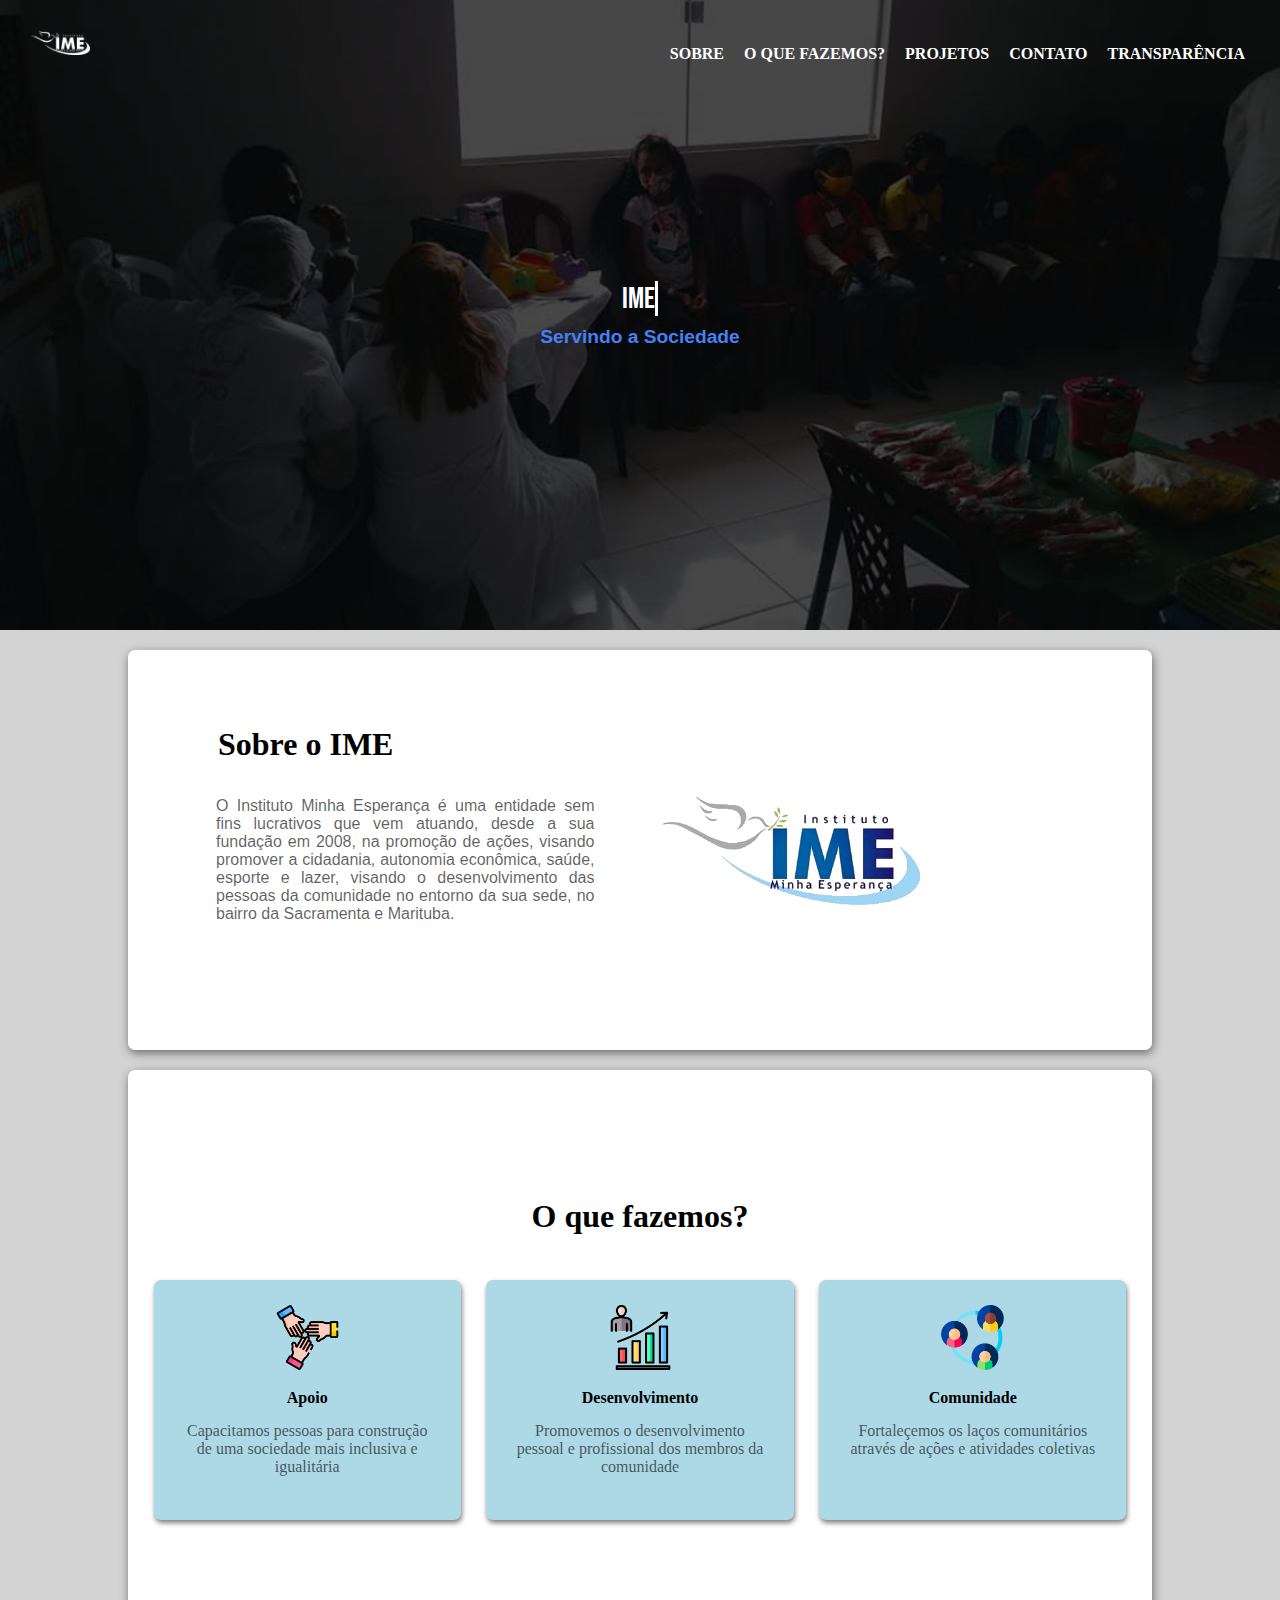
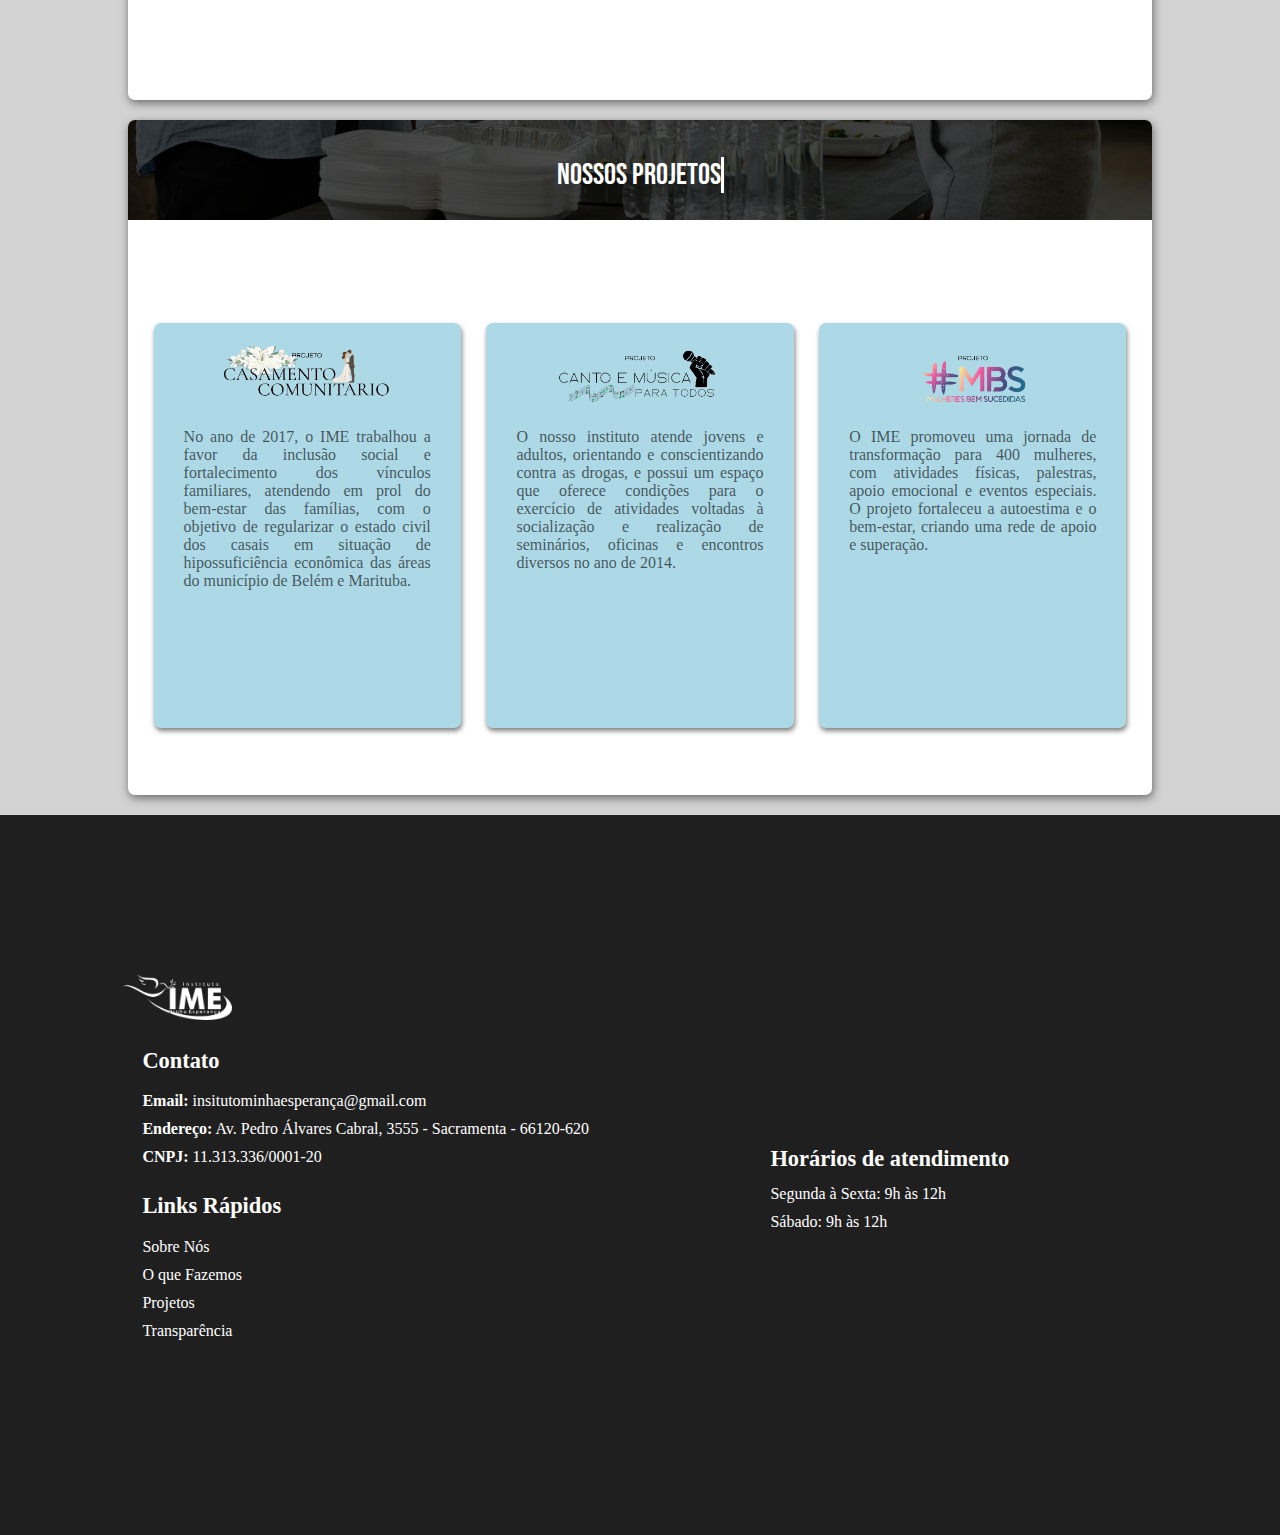
==== commit 77fdbfd7: "Update index.html" ====
--- a/index.html
+++ b/index.html
@@ -20,7 +20,7 @@
             <a href="#page2" onclick="toggleMenu()">O que fazemos? </a>
             <a href="#page3" onclick="toggleMenu()">Projetos</a>
             <a href="#page4" onclick="toggleMenu()">Contato</a>
-            <a href="transf.html" onclick="toggleMenu()" target="_blank">Transparência</a>
+            <a href="transf.html" onclick="toggleMenu()" rel="noopener noreferrer" target="_blank">Transparência</a>
             <img id="logo_menu" src="imagens/logo_branca.png" alt="">
           </nav>
         
@@ -32,7 +32,7 @@
             <a href="#page2">O QUE FAZEMOS? </a>
             <a href="#page3">PROJETOS</a>
             <a href="#page4">CONTATO</a>
-            <a href="imagens/Transparencia TF 96466_MINHA ESPERANCA_MM_10_03 (1).pdf"  target="_blank">TRANSPARÊNCIA</a>
+            <a href="transf.html" rel="noopener noreferrer" target="_blank">TRANSPARÊNCIA</a>
         </div>
 
         <img id="logo1" src="imagens/logo_branca.png" alt="">
@@ -124,7 +124,7 @@
                     <li><a href="#page1">Sobre Nós</a></li>
                     <li><a href="#page2">O que Fazemos</a></li>
                     <li><a href="#page3">Projetos</a></li>
-                    <li><a href="transf.html" target="_blank">Transparência</a></li>
+                    <li><a href="transf.html" rel="noopener noreferrer" target="_blank">Transparência</a></li>
                 </ul>
 
             </div>
--- a/estilos/style.css
+++ b/estilos/style.css
@@ -94,6 +94,8 @@
     & #conteudo{
     width: 100vw;
     height: 50vh;
+    display: -webkit-flex;
+    display: -moz-flex;
     display: flex;
     flex-direction: column;
     justify-content: center;
@@ -129,6 +131,8 @@
 
     & #page1{
         display: flex;
+        display: -webkit-flex;
+        display: -moz-flex;
         flex-direction: column;
         align-items: center;
         margin: 20px 20px;
@@ -167,6 +171,8 @@
 
 #page2{
     display: flex;
+    display: -webkit-flex;
+    display: -moz-flex;
     flex-direction: column;
     align-items: center;
     margin: 20px 20px;
@@ -215,6 +221,8 @@
 
 #page3{
     display: flex;
+    display: -webkit-flex;
+    display: -moz-flex;
     flex-direction: column;
     align-items: center;
     margin: 20px 20px;
@@ -254,6 +262,8 @@
 
     & #fundo-impactos{
         display: flex;
+        display: -webkit-flex;
+        display: -moz-flex;
         align-items: center;
         justify-content: center;
         background-image: url("../imagens/ajudando.jpg");
@@ -280,6 +290,7 @@
 
 footer{
     display: flex;
+    
     flex-direction: column;
     height: 100vh;
     background-color: rgb(32, 31, 31);
--- a/estilos/desktop.css
+++ b/estilos/desktop.css
@@ -1,6 +1,6 @@
 @charset "utf-8";
 
-@media (min-width: 1081px) and (max-width: 1980px) {
+@media (min-width: 1081px) and (max-width: 1366px) {
 
     .menu-btn{
         display: none;
@@ -100,7 +100,8 @@
 
         & .parte2{
             width: 30%;
-            height: 20rem;
+            height: 45vh;
+            margin-top: 15vh;
         }
 
         & img{
@@ -117,8 +118,10 @@
         height: 80vh;
 
         & #logo2{
+            width: 130px;
             position: absolute;
-            margin-bottom: 40%;
+            margin-bottom: 31%;
+            
         }
 
     }
--- a/estilos/hd.css
+++ b/estilos/hd.css
@@ -71,7 +71,7 @@
         flex-direction: row;
         margin: 20px 15%;
         justify-content: space-evenly;
-        
+    
 
         & h1{
             padding-bottom: 25%;
